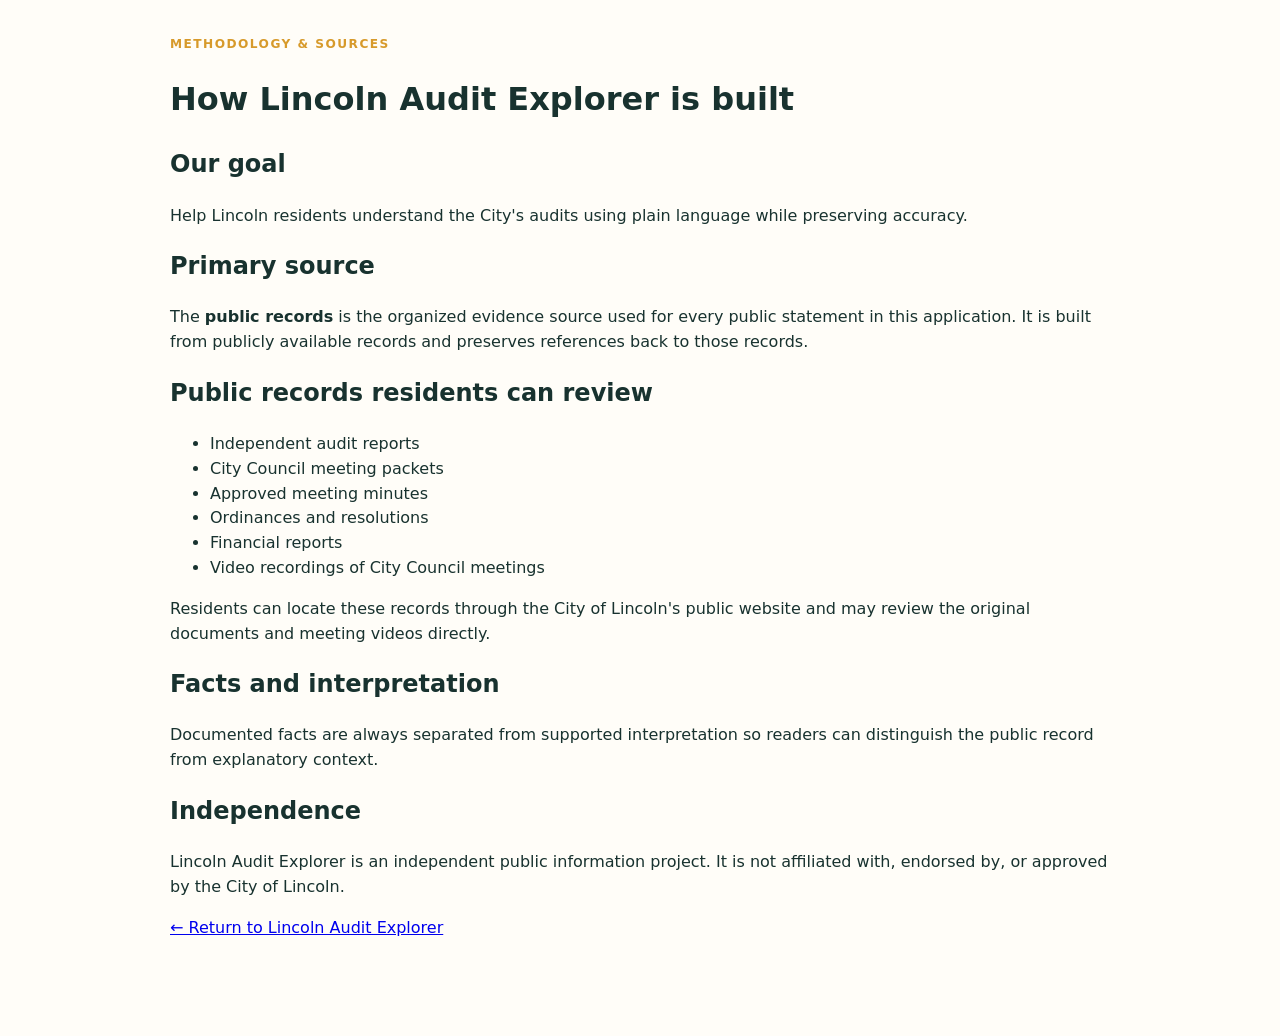
==== methodology.html @ d1f086df "Add files via upload" ====
<!doctype html>
<html lang="en"><head><meta charset="utf-8"><title>Methodology & Sources</title>
<link rel="stylesheet" href="styles.css"></head>
<body>
<main class="page-shell">
<p class="eyebrow">Methodology & Sources</p>
<h1>How Lincoln Audit Explorer is built</h1>

<h2>Our goal</h2>
<p>Help Lincoln residents understand the City's audits using plain language while preserving accuracy.</p>

<h2>Primary source</h2>
<p>The <strong>public records</strong> is the organized evidence source used for every public statement in this application. It is built from publicly available records and preserves references back to those records.</p>

<h2>Public records residents can review</h2>
<ul>
<li>Independent audit reports</li>
<li>City Council meeting packets</li>
<li>Approved meeting minutes</li>
<li>Ordinances and resolutions</li>
<li>Financial reports</li>
<li>Video recordings of City Council meetings</li>
</ul>
<p>Residents can locate these records through the City of Lincoln's public website and may review the original documents and meeting videos directly.</p>

<h2>Facts and interpretation</h2>
<p>Documented facts are always separated from supported interpretation so readers can distinguish the public record from explanatory context.</p>

<h2>Independence</h2>
<p>Lincoln Audit Explorer is an independent public information project. It is not affiliated with, endorsed by, or approved by the City of Lincoln.</p>

<p><a href="index.html">← Return to Lincoln Audit Explorer</a></p>
</main>
</body></html>
---- styles.css ----
:root{
  --ink:#18322f;--muted:#5c6d69;--paper:#fffdf8;--panel:#ffffff;--wash:#edf4f0;
  --brand:#0f5a5c;--brand-dark:#0a4547;--gold:#d79a2b;--line:#d9e2de;
  --improved:#287a50;--ongoing:#a85d12;--mixed:#74528c;--danger:#98453f;
  --shadow:0 16px 40px rgba(23,54,49,.12);--radius:20px
}
*{box-sizing:border-box}
html{scroll-behavior:smooth}
body{margin:0;font-family:Inter,ui-sans-serif,system-ui,-apple-system,"Segoe UI",sans-serif;color:var(--ink);background:var(--paper);line-height:1.55}
button,input{font:inherit}
button{cursor:pointer}
.skip-link{position:absolute;left:-9999px;top:8px;background:#fff;padding:.7rem 1rem;z-index:99}
.skip-link:focus{left:8px}
.site-header{position:sticky;top:0;background:rgba(255,253,248,.94);backdrop-filter:blur(12px);border-bottom:1px solid var(--line);z-index:10}
.header-inner{max-width:1180px;margin:auto;padding:.85rem 1.25rem;display:flex;justify-content:space-between;align-items:center;gap:1rem}
.brand{display:flex;align-items:center;gap:.7rem;color:inherit;text-decoration:none}
.brand-mark{display:grid;place-items:center;width:42px;height:42px;background:var(--brand);color:white;border-radius:13px;font-weight:800;font-size:1.25rem}
.brand strong,.brand small{display:block}.brand small{color:var(--muted);font-size:.78rem}
.header-button,footer button{border:1px solid var(--line);background:white;border-radius:999px;padding:.62rem .95rem;color:var(--brand-dark);font-weight:700}
.hero{background:linear-gradient(135deg,#0c4f51 0%,#123d3e 70%,#183331 100%);color:white;overflow:hidden;position:relative}
.hero:after{content:"";position:absolute;width:520px;height:520px;border-radius:50%;right:-190px;top:-230px;background:rgba(255,255,255,.06)}
.hero-inner{max-width:1000px;margin:auto;padding:5.6rem 1.25rem 4.6rem;position:relative;z-index:1}
.eyebrow{text-transform:uppercase;letter-spacing:.12em;font-weight:800;font-size:.76rem;color:var(--gold);margin:0 0 .55rem}
.hero h1{font-size:clamp(2.35rem,6vw,4.7rem);line-height:1.03;max-width:850px;margin:.25rem 0 1rem;letter-spacing:-.045em}
.hero-copy{font-size:clamp(1.05rem,2vw,1.35rem);max-width:700px;color:#dcebea;margin-bottom:2rem}
.search-wrap{max-width:760px}
.search-wrap label{font-weight:800;display:block;margin-bottom:.55rem}
.search-box{display:flex;align-items:center;background:white;border-radius:16px;padding:.3rem .4rem .3rem 1rem;box-shadow:var(--shadow);color:var(--ink)}
.search-box span{font-size:1.5rem;color:var(--brand)}
.search-box input{width:100%;border:0;outline:0;padding:1rem .75rem;background:transparent;font-size:1.05rem}
.search-box button{border:0;background:transparent;font-size:1.5rem;padding:.4rem .75rem;color:var(--muted)}
.trust-strip{display:flex;flex-wrap:wrap;gap:1rem 2rem;margin-top:1.3rem;color:#cce0dd;font-size:.9rem}
.section{max-width:1180px;margin:auto;padding:4.7rem 1.25rem}
.section-muted{max-width:none;background:var(--wash);padding-left:max(1.25rem,calc((100vw - 1180px)/2 + 1.25rem));padding-right:max(1.25rem,calc((100vw - 1180px)/2 + 1.25rem))}
.section-heading{display:flex;justify-content:space-between;align-items:end;gap:2rem;margin-bottom:1.7rem}
.section-heading h2,.method h2{font-size:clamp(1.75rem,3vw,2.65rem);line-height:1.1;margin:0}
.section-heading>p{max-width:430px;color:var(--muted)}
.question-grid{display:grid;grid-template-columns:repeat(3,1fr);gap:1rem}
.question-card,.topic-card{background:var(--panel);border:1px solid var(--line);border-radius:var(--radius);padding:1.35rem;text-align:left;transition:.2s ease;position:relative}
.question-card:hover,.topic-card:hover{transform:translateY(-3px);box-shadow:var(--shadow);border-color:#a7c1b9}
.question-card h3,.topic-card h3{margin:.35rem 0 .6rem;line-height:1.25}
.question-card p,.topic-card p{color:var(--muted);margin:.4rem 0}
.card-arrow{display:inline-flex;margin-top:1rem;color:var(--brand);font-weight:800}
.filters{display:flex;gap:.5rem;flex-wrap:wrap}
.filter{border:1px solid #b9cbc5;background:white;border-radius:999px;padding:.55rem .85rem;font-weight:750;color:var(--brand-dark)}
.filter.active{background:var(--brand);color:white;border-color:var(--brand)}
.topic-grid{display:grid;grid-template-columns:repeat(2,1fr);gap:1rem}
.topic-top{display:flex;justify-content:space-between;gap:1rem;align-items:start}
.status{display:inline-flex;align-items:center;gap:.35rem;border-radius:999px;padding:.35rem .6rem;font-size:.76rem;font-weight:850;white-space:nowrap}
.status:before{content:"";width:7px;height:7px;border-radius:50%;background:currentColor}
.status-improved{color:var(--improved);background:#e5f4eb}
.status-ongoing{color:var(--ongoing);background:#fff0db}
.status-mixed{color:var(--mixed);background:#f0e8f6}
.risk-line{font-size:.85rem!important;font-weight:750;color:var(--ink)!important}
.method{max-width:1180px;margin:0 auto;padding:4.7rem 1.25rem}
.method-grid{display:grid;grid-template-columns:repeat(3,1fr);gap:1rem;margin-top:1.7rem}
.method-grid article{padding:1.3rem;border-left:4px solid var(--line);background:white}
.method-grid h3{margin:.75rem 0 .3rem}.method-grid p{color:var(--muted);margin:0}
.method-icon{display:grid;place-items:center;width:38px;height:38px;border-radius:50%;font-weight:900}
.fact-icon{background:#e5f4eb;color:var(--improved)}
.interpretation-icon{background:#e7edf7;color:#385a87}
.question-icon{background:#fff0db;color:var(--ongoing)}
footer{background:#163532;color:#e8f1ef;padding:2rem max(1.25rem,calc((100vw - 1180px)/2 + 1.25rem));display:flex;justify-content:space-between;gap:2rem;align-items:center}
footer p{margin:.25rem 0;color:#bcd0cc}
dialog{border:0;border-radius:24px;box-shadow:0 25px 90px rgba(0,0,0,.3);padding:0;max-height:90vh;width:min(920px,calc(100vw - 2rem));color:var(--ink)}
dialog::backdrop{background:rgba(11,33,31,.68);backdrop-filter:blur(4px)}
.dialog-close{position:sticky;float:right;top:1rem;margin:1rem 1rem 0 0;border:0;background:#eef3f1;border-radius:50%;width:42px;height:42px;font-size:1.5rem;z-index:2}
.detail-body,.about-dialog{padding:2.2rem}
.about-dialog{max-width:700px}.about-dialog h2{font-size:2rem}.about-dialog h3{margin-top:1.5rem}
.detail-hero{padding:2.3rem 2.3rem 1.6rem;background:var(--wash);border-bottom:1px solid var(--line)}
.detail-hero h2{font-size:clamp(1.8rem,4vw,2.8rem);line-height:1.08;margin:.5rem 0}
.detail-body h3{margin-top:1.8rem}
.answer-lead{font-size:1.2rem;font-weight:760;color:var(--ink)}
.evidence-pair{display:grid;grid-template-columns:1fr 1fr;gap:1rem;margin:1.4rem 0}
.evidence-box{border-radius:16px;padding:1.1rem;border:1px solid var(--line)}
.evidence-box strong{display:block;margin-bottom:.4rem}.evidence-box p{margin:0;color:var(--muted)}
.fact-box{border-left:5px solid var(--improved)}.interpretation-box{border-left:5px solid #4b6f9e}
.timeline{list-style:none;margin:1rem 0;padding:0}
.timeline li{display:grid;grid-template-columns:90px 145px 1fr;gap:1rem;padding:1rem 0;border-bottom:1px solid var(--line)}
.timeline-year{font-weight:900}.timeline-state{font-weight:800;color:var(--brand)}
.evidence-list{background:#f7f9f8;border-radius:16px;padding:1rem 1rem 1rem 2.2rem}
.evidence-list li{margin:.45rem 0}
.notice{background:#fff8e9;border:1px solid #eed29b;border-radius:14px;padding:1rem}
.empty-state{text-align:center;padding:3rem;color:var(--muted)}
@media(max-width:800px){
 .question-grid{grid-template-columns:1fr 1fr}.topic-grid{grid-template-columns:1fr}
 .section-heading{align-items:start;flex-direction:column}.method-grid{grid-template-columns:1fr}
 .evidence-pair{grid-template-columns:1fr}.timeline li{grid-template-columns:75px 1fr}.timeline li span:last-child{grid-column:2}
}
@media(max-width:540px){
 .brand small,.header-button{display:none}.hero-inner{padding-top:3.8rem}.question-grid{grid-template-columns:1fr}
 .section{padding-top:3.5rem;padding-bottom:3.5rem}.trust-strip{display:grid;gap:.4rem}
 footer{align-items:start;flex-direction:column}.detail-body,.detail-hero,.about-dialog{padding:1.4rem}
}


/* Version 1.1 */
.compact-section{padding-top:4rem;padding-bottom:4rem}
.hero-inner{max-width:1180px}
.hero-question-grid{
  display:grid;
  grid-template-columns:repeat(3,1fr);
  gap:1rem;
  margin-top:2rem;
}
.hero-question-card{
  border:1px solid rgba(255,255,255,.18);
  background:rgba(255,255,255,.1);
  color:white;
  border-radius:18px;
  padding:1.15rem;
  text-align:left;
  min-height:132px;
  transition:.2s ease;
}
.hero-question-card:hover{
  transform:translateY(-3px);
  background:rgba(255,255,255,.16);
  border-color:rgba(255,255,255,.35);
}
.hero-question-card span{
  display:block;
  color:#cfe3df;
  font-size:.85rem;
  margin-top:.55rem;
}
.hero-question-card strong{
  display:block;
  font-size:1.08rem;
  line-height:1.25;
}
.hero-text-link{
  display:inline-block;
  margin-top:1.4rem;
  color:white;
  font-weight:800;
  text-decoration:none;
}
.overview-timeline{
  display:grid;
  grid-template-columns:repeat(5,1fr);
  gap:0;
  position:relative;
  margin-top:2rem;
}
.overview-timeline:before{
  content:"";
  position:absolute;
  top:22px;
  left:5%;
  right:5%;
  height:3px;
  background:var(--line);
}
.overview-step{
  position:relative;
  padding:0 .8rem;
  text-align:center;
}
.timeline-dot{
  width:44px;
  height:44px;
  border-radius:50%;
  display:grid;
  place-items:center;
  margin:0 auto 1rem;
  color:white;
  font-weight:900;
  position:relative;
  z-index:1;
}
.tone-concern{background:#9b413a}
.tone-progress{background:#b26c1d}
.tone-improved{background:#2f7a52}
.overview-step h3{margin:.2rem 0 .35rem;font-size:1rem}
.overview-step p{margin:0;color:var(--muted);font-size:.92rem}
.topic-icon{
  display:grid;
  place-items:center;
  width:46px;
  height:46px;
  border-radius:14px;
  background:#eef5f2;
  font-size:1.45rem;
  flex:0 0 auto;
}
.topic-title-row{
  display:flex;
  gap:.8rem;
  align-items:flex-start;
  margin:.9rem 0 .45rem;
}
.topic-title-row h3{margin:0}
.search-section{
  max-width:1180px;
  margin:auto;
  padding:4.7rem 1.25rem;
}
.search-section h2{font-size:clamp(1.75rem,3vw,2.65rem);margin:.2rem 0 .5rem}
.search-section>div:first-child{max-width:760px}
.search-results{margin-top:2rem}
.search-results h3{margin-bottom:1rem}
.search-section .search-box{border:1px solid var(--line)}
.search-section .search-wrap{margin-top:1.4rem}
.detail-actions{
  display:flex;
  flex-wrap:wrap;
  gap:.7rem;
  margin-top:1.8rem;
}
.detail-actions a{
  display:inline-flex;
  align-items:center;
  text-decoration:none;
  border:1px solid var(--line);
  border-radius:999px;
  padding:.65rem .9rem;
  color:var(--brand);
  font-weight:800;
}
@media(max-width:900px){
  .hero-question-grid{grid-template-columns:1fr 1fr}
  .overview-timeline{grid-template-columns:1fr;gap:1rem}
  .overview-timeline:before{display:none}
  .overview-step{
    text-align:left;
    display:grid;
    grid-template-columns:50px 1fr;
    gap:.75rem;
    padding:0;
  }
  .timeline-dot{margin:0}
}
@media(max-width:540px){
  .hero-question-grid{grid-template-columns:1fr}
}


/* V1.2 Branding */
.site-header{
  box-shadow:0 2px 10px rgba(0,0,0,.04);
}
.brand-mark{
  width:54px;
  height:54px;
  font-size:1.5rem;
  border-radius:16px;
}
.brand-title{
  font-size:1.55rem;
  line-height:1.05;
  letter-spacing:-.02em;
}
.brand-tagline{
  font-size:.95rem !important;
  color:#55716b !important;
  margin-top:.2rem;
}
.header-inner{
  padding:1rem 1.5rem;
}
.hero h1{
  max-width:900px;
}
.hero-copy{
  font-size:1.25rem;
  max-width:760px;
}
.hero-question-card strong{
  font-size:1.18rem;
}
.hero-question-card{
  min-height:145px;
}


/* Version 1.6 — dedicated question and topic pages */
.page-view{
  background:var(--paper);
  min-height:70vh;
}
.page-shell{
  max-width:980px;
  margin:0 auto;
  padding:2.2rem 1.25rem 5rem;
}
.breadcrumb{
  display:flex;
  gap:.55rem;
  align-items:center;
  color:var(--muted);
  font-size:.92rem;
  margin-bottom:2rem;
}
.breadcrumb a{
  color:var(--brand);
  font-weight:800;
  text-decoration:none;
}
.article-hero{
  padding:1.5rem 0 2rem;
  border-bottom:1px solid var(--line);
}
.article-hero h1{
  font-size:clamp(2.4rem,6vw,4.5rem);
  line-height:1.04;
  letter-spacing:-.045em;
  margin:.35rem 0 1rem;
  max-width:900px;
}
.article-lead{
  font-size:clamp(1.12rem,2vw,1.35rem);
  color:var(--muted);
  max-width:780px;
  margin:0;
}
.article-body{
  padding-top:1.5rem;
}
.answer-section{
  padding:1.2rem 0;
}
.answer-section h2{
  font-size:1.45rem;
  line-height:1.2;
  margin:0 0 .65rem;
}
.answer-section p{
  font-size:1.05rem;
  color:#344b47;
}
.answer-highlight{
  margin:1rem 0;
  padding:1.35rem 1.45rem;
  border-radius:18px;
  background:#edf5f1;
  border-left:5px solid var(--brand);
}
.answer-highlight p{
  font-size:1.18rem;
  font-weight:700;
  color:var(--ink);
  margin:.3rem 0;
}
.split-section{
  display:grid;
  grid-template-columns:1fr 1fr;
  gap:1rem;
}
.split-section>div{
  background:white;
  border:1px solid var(--line);
  border-radius:16px;
  padding:1.15rem;
}
.topic-page-meta{
  display:flex;
  gap:.75rem;
  align-items:center;
  font-weight:800;
  color:var(--muted);
  margin-top:1rem;
}
.related-section{
  margin-top:1rem;
}
.related-links{
  display:grid;
  grid-template-columns:1fr 1fr;
  gap:.7rem;
}
.related-links button{
  background:white;
  border:1px solid var(--line);
  border-radius:14px;
  padding:1rem;
  text-align:left;
  color:var(--ink);
  font-weight:800;
  display:flex;
  justify-content:space-between;
  gap:1rem;
  transition:.2s ease;
}
.related-links button:hover{
  transform:translateY(-2px);
  box-shadow:var(--shadow);
  border-color:#a7c1b9;
}
.related-links span{
  color:var(--brand);
}
@media(max-width:700px){
  .split-section,.related-links{grid-template-columns:1fr}
  .article-hero h1{font-size:2.4rem}
}


/* Version 1.7 — beautiful topic page */
.topic-overview-card{
  display:grid;
  grid-template-columns:auto 1fr auto;
  gap:1.2rem;
  align-items:center;
  margin:1.2rem 0 1.8rem;
  padding:1.35rem;
  border-radius:22px;
  background:linear-gradient(135deg,#edf5f1 0%,#f8fbf9 100%);
  border:1px solid var(--line);
}
.topic-overview-icon{
  width:76px;
  height:76px;
  display:grid;
  place-items:center;
  border-radius:22px;
  background:white;
  font-size:2.2rem;
  box-shadow:0 10px 26px rgba(23,54,49,.09);
}
.topic-overview-copy p{
  margin:.7rem 0 0;
  font-size:1.15rem;
  color:#304844;
}
.topic-risk-panel{
  min-width:120px;
  padding:1rem 1.1rem;
  border-radius:18px;
  background:var(--brand);
  color:white;
  text-align:center;
}
.topic-risk-panel span{
  display:block;
  font-size:.76rem;
  text-transform:uppercase;
  letter-spacing:.08em;
  opacity:.8;
}
.topic-risk-panel strong{
  display:block;
  margin-top:.25rem;
  font-size:1.5rem;
}
.topic-snapshot-grid{
  display:grid;
  grid-template-columns:repeat(3,1fr);
  gap:1rem;
  margin:1.8rem 0 2.2rem;
}
.topic-snapshot-grid article{
  min-height:220px;
  padding:1.35rem;
  border-radius:20px;
  border:1px solid var(--line);
  background:white;
  box-shadow:0 10px 28px rgba(23,54,49,.06);
}
.topic-snapshot-grid h2{
  margin:.35rem 0 .65rem;
  font-size:1.25rem;
}
.topic-snapshot-grid p{
  margin:0;
  color:#405651;
}
.snapshot-kicker{
  font-size:.72rem;
  text-transform:uppercase;
  letter-spacing:.1em;
  font-weight:900;
  color:var(--brand);
}
.snapshot-improved{
  border-top:5px solid var(--improved) !important;
}
.snapshot-attention{
  border-top:5px solid var(--ongoing) !important;
}
.topic-proof-section,
.topic-timeline-section,
.topic-evidence-section{
  padding:2.2rem 0;
  border-top:1px solid var(--line);
}
.section-title-row{
  display:flex;
  justify-content:space-between;
  align-items:end;
  gap:2rem;
  margin-bottom:1.2rem;
}
.section-title-row h2{
  margin:0;
  font-size:1.8rem;
}
.section-title-row>p{
  max-width:420px;
  color:var(--muted);
  margin:0;
}
.evidence-pair-featured .evidence-box{
  position:relative;
  padding:1.4rem 1.4rem 1.4rem 4rem;
  min-height:170px;
}
.proof-label{
  position:absolute;
  left:1.2rem;
  top:1.25rem;
  width:34px;
  height:34px;
  border-radius:50%;
  display:grid;
  place-items:center;
  font-weight:900;
}
.fact-box .proof-label{
  background:#e5f4eb;
  color:var(--improved);
}
.interpretation-box .proof-label{
  background:#e7edf7;
  color:#385a87;
}
.topic-timeline{
  list-style:none;
  margin:0;
  padding:0;
  position:relative;
}
.topic-timeline:before{
  content:"";
  position:absolute;
  left:22px;
  top:24px;
  bottom:24px;
  width:3px;
  background:var(--line);
}
.topic-timeline li{
  display:grid;
  grid-template-columns:46px 110px 1fr;
  gap:1rem;
  align-items:start;
  position:relative;
  margin-bottom:1rem;
}
.topic-timeline-marker{
  width:46px;
  height:46px;
  border-radius:50%;
  display:grid;
  place-items:center;
  background:var(--brand);
  color:white;
  font-weight:900;
  z-index:1;
}
.topic-timeline-year{
  padding-top:.75rem;
  font-weight:900;
  color:var(--ink);
}
.topic-timeline-card{
  padding:1rem 1.1rem;
  border:1px solid var(--line);
  border-radius:16px;
  background:white;
}
.topic-timeline-card strong{
  color:var(--brand);
}
.topic-timeline-card p{
  margin:.35rem 0 0;
  color:var(--muted);
}
.evidence-card-grid{
  display:grid;
  grid-template-columns:repeat(2,1fr);
  gap:.8rem;
}
.evidence-source-card{
  display:grid;
  grid-template-columns:42px 1fr;
  gap:.8rem;
  align-items:start;
  padding:1rem;
  border:1px solid var(--line);
  border-radius:16px;
  background:#f9fbfa;
}
.evidence-number{
  display:grid;
  place-items:center;
  width:42px;
  height:42px;
  border-radius:12px;
  background:#e8f2ee;
  color:var(--brand);
  font-size:.8rem;
  font-weight:900;
}
.evidence-source-card p{
  margin:.15rem 0 0;
  color:#344b47;
}
.topic-related-section{
  padding-top:2.2rem;
  border-top:1px solid var(--line);
}
.topic-footer-note{
  margin-top:2rem;
  padding:1rem 1.2rem;
  border-radius:16px;
  background:#173f3b;
  color:white;
}
.topic-footer-note strong{
  display:block;
  margin-bottom:.25rem;
}
.topic-footer-note p{
  margin:0;
  color:#d6e4e1;
}
@media(max-width:800px){
  .topic-snapshot-grid{grid-template-columns:1fr}
  .topic-snapshot-grid article{min-height:auto}
  .evidence-card-grid{grid-template-columns:1fr}
  .section-title-row{align-items:start;flex-direction:column;gap:.6rem}
}
@media(max-width:620px){
  .topic-overview-card{
    grid-template-columns:auto 1fr;
  }
  .topic-risk-panel{
    grid-column:1/-1;
    width:100%;
  }
  .topic-timeline li{
    grid-template-columns:46px 1fr;
  }
  .topic-timeline-year{
    padding-top:.7rem;
  }
  .topic-timeline-card{
    grid-column:2;
  }
}


/* Version 1.8 — direct workbook evidence connection */
.evidence-source-button{
  width:100%;
  text-align:left;
  cursor:pointer;
  font:inherit;
  grid-template-columns:42px 1fr auto !important;
  transition:.2s ease;
}
.evidence-source-button:hover{
  transform:translateY(-3px);
  border-color:#9dbbb2;
  box-shadow:0 12px 28px rgba(23,54,49,.1);
}
.evidence-card-copy{
  display:flex;
  flex-direction:column;
  gap:.2rem;
}
.evidence-card-copy strong{
  color:var(--ink);
}
.evidence-card-copy>span:last-child{
  color:var(--muted);
  font-size:.84rem;
}
.evidence-type{
  color:var(--brand);
  font-size:.72rem;
  text-transform:uppercase;
  letter-spacing:.08em;
  font-weight:900;
}
.evidence-open{
  color:var(--brand);
  font-size:1.25rem;
  font-weight:900;
  align-self:center;
}
.evidence-detail-card{
  margin:1.2rem 0 2rem;
  padding:1.5rem;
  border-radius:22px;
  border:1px solid var(--line);
  background:linear-gradient(135deg,#edf5f1,#ffffff);
}
.evidence-detail-heading{
  display:flex;
  gap:1rem;
  align-items:center;
}
.evidence-detail-heading h2{
  margin:.2rem 0 0;
  font-size:1.55rem;
}
.evidence-detail-icon{
  display:grid;
  place-items:center;
  width:58px;
  height:58px;
  border-radius:17px;
  background:var(--brand);
  color:white;
  font-size:1.5rem;
  font-weight:900;
}
.workbook-locator{
  display:grid;
  grid-template-columns:1.4fr 1fr 1fr;
  gap:.75rem;
  margin:1.4rem 0;
}
.workbook-locator>div{
  padding:1rem;
  border-radius:15px;
  background:white;
  border:1px solid var(--line);
  overflow-wrap:anywhere;
}
.workbook-locator span{
  display:block;
  color:var(--muted);
  font-size:.73rem;
  text-transform:uppercase;
  letter-spacing:.07em;
  font-weight:850;
}
.workbook-locator strong{
  display:block;
  margin-top:.3rem;
}
.evidence-action-row{
  display:flex;
  flex-wrap:wrap;
  gap:.7rem;
}
.primary-evidence-button,
.secondary-evidence-button,
.back-to-topic-button{
  display:inline-flex;
  align-items:center;
  justify-content:center;
  border-radius:999px;
  padding:.75rem 1rem;
  font-weight:850;
  text-decoration:none;
  font:inherit;
  cursor:pointer;
}
.primary-evidence-button{
  background:var(--brand);
  color:white;
  border:1px solid var(--brand);
}
.secondary-evidence-button,
.back-to-topic-button{
  background:white;
  color:var(--brand);
  border:1px solid var(--line);
}
.workbook-status{
  margin-top:1rem;
  padding:.9rem 1rem;
  border-radius:14px;
  font-size:.92rem;
}
.workbook-status.checking{
  background:#edf2f7;
  color:#456;
}
.workbook-status.available{
  background:#e5f4eb;
  color:#246442;
}
.workbook-status.missing{
  background:#fff0db;
  color:#805018;
}
.workbook-status code{
  background:rgba(255,255,255,.65);
  padding:.1rem .3rem;
  border-radius:5px;
}
.evidence-instructions{
  margin:1.5rem 0;
  padding:1.35rem;
  border:1px solid var(--line);
  border-radius:18px;
  background:white;
}
.evidence-instructions h2{
  margin-top:0;
}
.evidence-instructions li{
  margin:.55rem 0;
}
@media(max-width:760px){
  .workbook-locator{grid-template-columns:1fr}
}


/* Version 1.9 */
.site-disclaimer{
  background:#f6f8f7;
  border-top:1px solid var(--line);
}
.site-disclaimer-inner{
  max-width:1180px;
  margin:0 auto;
  padding:.9rem 1.25rem 1.3rem;
}
.site-disclaimer p{
  margin:0;
  font-size:.9rem;
  color:#556864;
}


/* Version 2.0 — clearer evidence language and audit/post-audit separation */
.audit-overview-timeline{
  grid-template-columns:repeat(4,1fr);
}
.post-audit-overview{
  margin-top:3.2rem;
  padding-top:2.4rem;
  border-top:1px solid var(--line);
}
.post-audit-heading{
  margin-bottom:1.2rem;
}
.documented-updates-overview{
  display:grid;
  grid-template-columns:1fr 1fr;
  gap:1rem;
}
.documented-update-card{
  display:grid;
  grid-template-columns:88px 1fr;
  gap:1rem;
  padding:1.2rem;
  border:1px solid var(--line);
  border-radius:18px;
  background:#f8fbf9;
}
.documented-update-year{
  display:grid;
  place-items:center;
  min-height:72px;
  border-radius:15px;
  background:var(--brand);
  color:white;
  font-size:1.15rem;
  font-weight:900;
}
.documented-update-card h3{
  margin:.1rem 0 .35rem;
}
.documented-update-card p{
  margin:0;
  color:var(--muted);
}
.post-audit-updates-section{
  padding:2.2rem 0;
  border-top:1px solid var(--line);
}
.post-audit-update-list{
  display:grid;
  grid-template-columns:1fr 1fr;
  gap:1rem;
}
.post-audit-update{
  display:grid;
  grid-template-columns:76px 1fr;
  gap:1rem;
  padding:1.15rem;
  border:1px solid var(--line);
  border-radius:18px;
  background:#f8fbf9;
}
.post-audit-year{
  display:grid;
  place-items:center;
  min-height:68px;
  border-radius:14px;
  background:#e5f1ec;
  color:var(--brand);
  font-weight:900;
}
.post-audit-update h3{
  margin:.1rem 0 .35rem;
  font-size:1.05rem;
}
.post-audit-update p{
  margin:0;
  color:var(--muted);
}
.update-not-linked{
  background:#fbfbfa;
  border-style:dashed;
}
.update-not-linked .post-audit-year{
  background:#f0f1ef;
  color:#6e7773;
}
.evidence-reference-grid{
  display:grid;
  grid-template-columns:1.4fr 1fr 1fr 1fr;
  gap:.75rem;
  margin:1.4rem 0;
}
.evidence-reference-grid>div{
  padding:1rem;
  border-radius:15px;
  background:white;
  border:1px solid var(--line);
  overflow-wrap:anywhere;
}
.evidence-reference-grid span{
  display:block;
  color:var(--muted);
  font-size:.73rem;
  text-transform:uppercase;
  letter-spacing:.07em;
  font-weight:850;
}
.evidence-reference-grid strong{
  display:block;
  margin-top:.3rem;
}
.public-records-note,
.public-records-verification{
  margin-top:1.5rem;
  padding:1.2rem 1.3rem;
  border-radius:18px;
  border:1px solid #d8e6e0;
  background:#f3f8f5;
}
.public-records-note p,
.public-records-verification p{
  margin:.45rem 0 0;
  color:#405651;
}
.public-records-verification h2{
  margin:.2rem 0 .6rem;
}
@media(max-width:800px){
  .audit-overview-timeline{grid-template-columns:1fr}
  .documented-updates-overview,
  .post-audit-update-list{grid-template-columns:1fr}
  .evidence-reference-grid{grid-template-columns:1fr 1fr}
}
@media(max-width:540px){
  .documented-update-card,
  .post-audit-update{grid-template-columns:1fr}
  .evidence-reference-grid{grid-template-columns:1fr}
}


/* Version 2.3.1 — Supporting Public Records page only */
.public-records-intro{
  margin:1.2rem 0 1.8rem;
  padding:1.1rem 1.25rem;
  border-radius:16px;
  background:#edf5f1;
  border-left:5px solid var(--brand);
}
.public-records-intro p{
  margin:0;
  font-size:1.1rem;
  font-weight:700;
}
.public-records-group{
  padding:1.6rem 0;
  border-top:1px solid var(--line);
}
.public-record-list{
  display:grid;
  grid-template-columns:1fr 1fr;
  gap:1rem;
}
.public-record-card{
  display:grid;
  grid-template-columns:52px 1fr;
  gap:1rem;
  padding:1.15rem;
  border:1px solid var(--line);
  border-radius:18px;
  background:white;
}
.public-record-icon{
  width:52px;
  height:52px;
  display:grid;
  place-items:center;
  border-radius:15px;
  background:#e7f1ed;
  color:var(--brand);
  font-size:1.3rem;
  font-weight:900;
}
.public-record-card h3{
  margin:.2rem 0 .35rem;
  font-size:1.08rem;
}
.public-record-card p{
  margin:0;
  color:var(--muted);
}
.public-records-verification ul{
  margin:.8rem 0 1rem 1.25rem;
}
.public-records-verification li{
  margin:.35rem 0;
}
@media(max-width:700px){
  .public-record-list{grid-template-columns:1fr}
}


/* Version 2.4 — resident-language smart search */
.search-guide-card{
  margin:0 0 1.3rem;
  padding:1.25rem 1.35rem;
  border-radius:18px;
  background:linear-gradient(135deg,#edf5f1,#f9fbfa);
  border:1px solid #cfe0d9;
  border-left:6px solid var(--brand);
}
.search-guide-card h3{
  margin:.2rem 0 .55rem;
  font-size:1.35rem;
}
.search-guide-card p:last-child{
  margin:0;
  color:#344b47;
  font-size:1.02rem;
}
.search-results>.question-grid:empty,
.search-results>.topic-grid:empty{
  display:none;
}
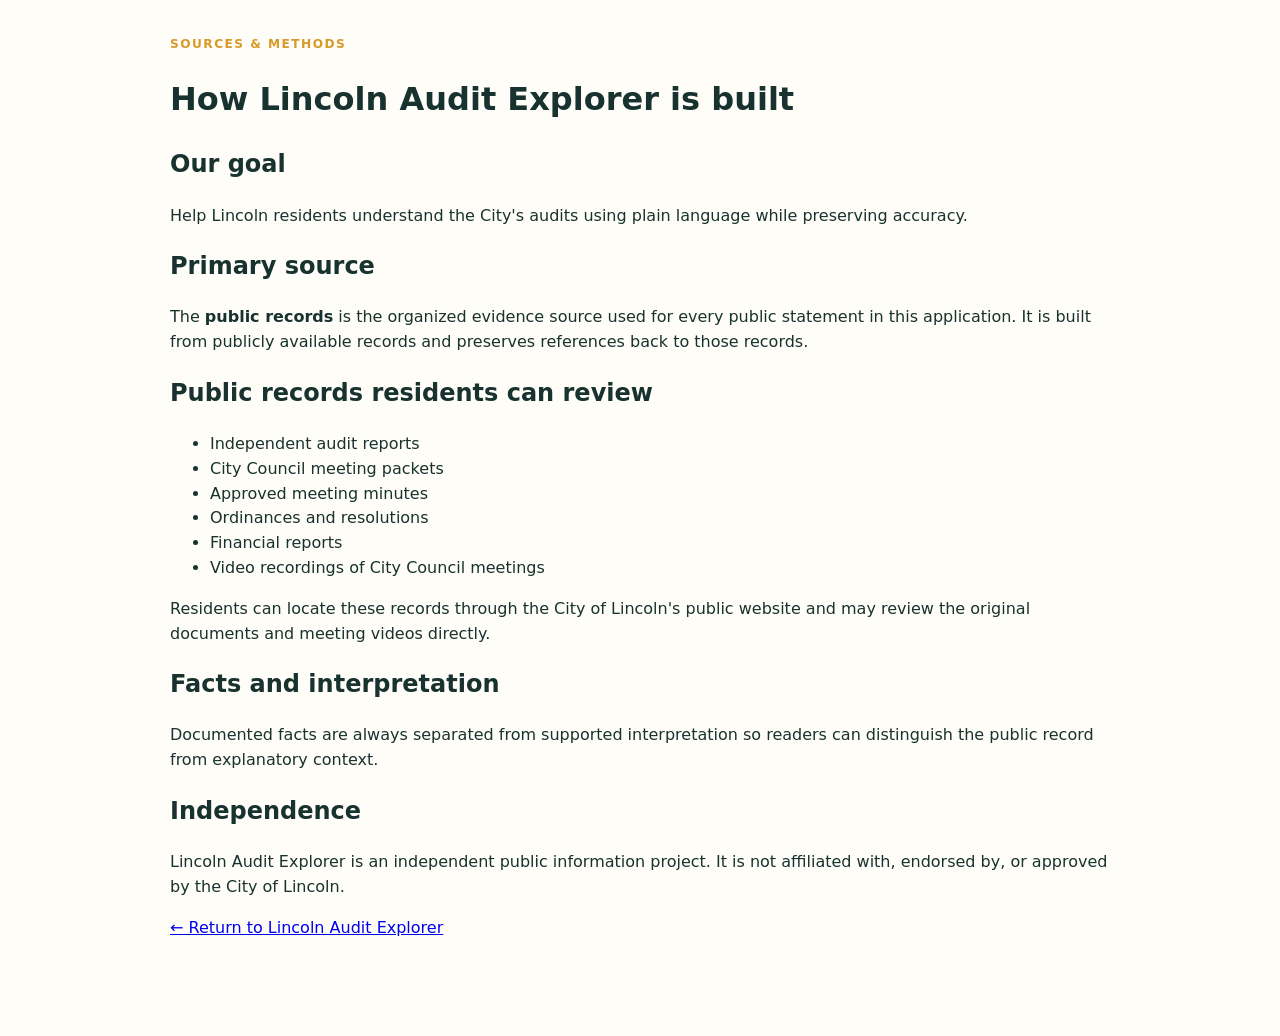
==== commit 9d0391f0: "Add files via upload" ====
--- a/methodology.html
+++ b/methodology.html
@@ -1,9 +1,9 @@
 <!doctype html>
-<html lang="en"><head><meta charset="utf-8"><title>Methodology & Sources</title>
+<html lang="en"><head><meta charset="utf-8"><title>Sources & Methods</title>
 <link rel="stylesheet" href="styles.css"></head>
 <body>
 <main class="page-shell">
-<p class="eyebrow">Methodology & Sources</p>
+<p class="eyebrow">Sources & Methods</p>
 <h1>How Lincoln Audit Explorer is built</h1>
 
 <h2>Our goal</h2>
--- a/styles.css
+++ b/styles.css
@@ -1053,3 +1053,376 @@
 .search-results>.topic-grid:empty{
   display:none;
 }
+
+
+/* Version 2.4.2 — subtle click cues on landing-page questions */
+.hero-question-instruction{
+  margin:.15rem 0 1rem;
+  color:#d7e7e3;
+  font-size:.95rem;
+}
+.hero-question-card{
+  display:flex;
+  flex-direction:column;
+  align-items:flex-start;
+}
+.hero-card-cta{
+  margin-top:auto !important;
+  padding-top:1rem;
+  color:#ffffff !important;
+  font-size:.9rem !important;
+  font-weight:800 !important;
+  opacity:.82;
+  transition:opacity .2s ease, transform .2s ease;
+}
+.hero-question-card:hover .hero-card-cta,
+.hero-question-card:focus-visible .hero-card-cta{
+  opacity:1;
+  transform:translateX(3px);
+}
+
+
+/* Version 2.5 — Audit Year Summaries */
+.audit-year-section{
+  padding-top:4.4rem;
+  padding-bottom:4.4rem;
+}
+.audit-year-grid{
+  display:grid;
+  grid-template-columns:repeat(4,1fr);
+  gap:1rem;
+}
+.audit-year-card{
+  position:relative;
+  min-height:300px;
+  padding:1.3rem;
+  border:1px solid var(--line);
+  border-radius:20px;
+  background:white;
+  text-align:left;
+  display:flex;
+  flex-direction:column;
+  align-items:flex-start;
+  transition:.2s ease;
+  overflow:hidden;
+}
+.audit-year-card:hover,
+.audit-year-card:focus-visible{
+  transform:translateY(-4px);
+  box-shadow:var(--shadow);
+  border-color:#a7c1b9;
+}
+.audit-year-number{
+  position:absolute;
+  right:1rem;
+  top:.85rem;
+  font-size:2.1rem;
+  font-weight:900;
+  color:#e5ece9;
+}
+.audit-year-date{
+  display:inline-flex;
+  padding:.35rem .6rem;
+  border-radius:999px;
+  background:#e7f1ed;
+  color:var(--brand);
+  font-size:.77rem;
+  font-weight:900;
+  text-transform:uppercase;
+  letter-spacing:.06em;
+}
+.audit-year-card h3{
+  margin:1.1rem 0 .7rem;
+  font-size:1.3rem;
+  line-height:1.2;
+}
+.audit-year-card p{
+  margin:0;
+  color:var(--muted);
+}
+.audit-year-cta{
+  margin-top:auto;
+  padding-top:1.2rem;
+  color:var(--brand);
+  font-weight:850;
+}
+.audit-page-snapshot{
+  display:grid;
+  grid-template-columns:1fr 170px;
+  gap:1rem;
+  margin:1.2rem 0 1.8rem;
+}
+.audit-snapshot-main{
+  padding:1.35rem;
+  border-radius:20px;
+  background:#edf5f1;
+  border-left:5px solid var(--brand);
+}
+.audit-snapshot-label{
+  display:block;
+  color:var(--brand);
+  font-size:.75rem;
+  font-weight:900;
+  text-transform:uppercase;
+  letter-spacing:.08em;
+}
+.audit-snapshot-main p{
+  margin:.55rem 0 0;
+  font-size:1.18rem;
+  font-weight:720;
+  color:var(--ink);
+}
+.audit-snapshot-count{
+  display:flex;
+  flex-direction:column;
+  justify-content:center;
+  align-items:center;
+  padding:1rem;
+  border-radius:20px;
+  background:var(--brand);
+  color:white;
+  text-align:center;
+}
+.audit-snapshot-count strong{
+  font-size:3rem;
+  line-height:1;
+}
+.audit-snapshot-count span{
+  margin-top:.45rem;
+  font-size:.88rem;
+}
+.audit-why-card,
+.audit-next-card{
+  padding:1.25rem 1.35rem;
+  border-radius:18px;
+  border:1px solid var(--line);
+  background:white;
+}
+.audit-key-points{
+  list-style:none;
+  margin:0;
+  padding:0;
+  display:grid;
+  gap:.65rem;
+}
+.audit-key-points li{
+  position:relative;
+  padding:1rem 1rem 1rem 2.8rem;
+  border:1px solid var(--line);
+  border-radius:15px;
+  background:#fafcfb;
+}
+.audit-key-points li:before{
+  content:"✓";
+  position:absolute;
+  left:1rem;
+  top:1rem;
+  width:22px;
+  height:22px;
+  display:grid;
+  place-items:center;
+  border-radius:50%;
+  background:#e5f4eb;
+  color:var(--improved);
+  font-weight:900;
+}
+.audit-navigation{
+  display:grid;
+  grid-template-columns:1fr 1fr;
+  gap:.8rem;
+}
+.audit-navigation button{
+  border:1px solid var(--line);
+  border-radius:16px;
+  background:white;
+  padding:1rem;
+  text-align:left;
+  color:var(--ink);
+}
+.audit-navigation button:last-child{
+  text-align:right;
+}
+.audit-navigation span,
+.audit-navigation strong{
+  display:block;
+}
+.audit-navigation span{
+  color:var(--brand);
+  font-size:.82rem;
+  font-weight:850;
+}
+.audit-navigation strong{
+  margin-top:.25rem;
+  font-size:1.1rem;
+}
+@media(max-width:980px){
+  .audit-year-grid{grid-template-columns:1fr 1fr}
+}
+@media(max-width:650px){
+  .audit-year-grid{grid-template-columns:1fr}
+  .audit-year-card{min-height:auto}
+  .audit-page-snapshot{grid-template-columns:1fr}
+  .audit-navigation{grid-template-columns:1fr}
+  .audit-navigation button:last-child{text-align:left}
+}
+
+
+/* Version 2.6 — neutral city leadership context */
+.audit-leadership-section{
+  margin-top:1rem;
+}
+.leadership-details{
+  border:1px solid var(--line);
+  border-radius:18px;
+  background:#fbfcfb;
+  overflow:hidden;
+}
+.leadership-details summary{
+  list-style:none;
+  display:flex;
+  justify-content:space-between;
+  align-items:center;
+  gap:1rem;
+  padding:1.15rem 1.25rem;
+  cursor:pointer;
+}
+.leadership-details summary::-webkit-details-marker{
+  display:none;
+}
+.leadership-details summary strong,
+.leadership-details summary small{
+  display:block;
+}
+.leadership-details summary strong{
+  font-size:1.15rem;
+  color:var(--ink);
+}
+.leadership-details summary small{
+  margin-top:.2rem;
+  color:var(--muted);
+  font-size:.83rem;
+}
+.details-arrow{
+  color:var(--brand);
+  font-size:1.35rem;
+  transition:transform .2s ease;
+}
+.leadership-details[open] .details-arrow{
+  transform:rotate(180deg);
+}
+.leadership-content{
+  padding:0 1.25rem 1.25rem;
+  border-top:1px solid var(--line);
+}
+.leadership-context{
+  margin:1rem 0;
+  padding:.9rem 1rem;
+  border-radius:14px;
+  background:#eef5f2;
+  color:#405651;
+}
+.leadership-period{
+  padding:1rem 0;
+  border-top:1px solid var(--line);
+}
+.leadership-period:first-of-type{
+  border-top:0;
+}
+.leadership-period h3{
+  margin:0 0 .8rem;
+  font-size:1.05rem;
+}
+.leadership-grid{
+  display:grid;
+  grid-template-columns:minmax(180px,.7fr) 1.3fr;
+  gap:1rem;
+}
+.leadership-grid>div{
+  padding:1rem;
+  border:1px solid var(--line);
+  border-radius:14px;
+  background:white;
+}
+.leadership-role{
+  display:block;
+  margin-bottom:.35rem;
+  color:var(--brand);
+  font-size:.72rem;
+  font-weight:900;
+  text-transform:uppercase;
+  letter-spacing:.07em;
+}
+.leadership-grid ul{
+  margin:.3rem 0 0 1.1rem;
+  padding:0;
+}
+.leadership-grid li{
+  margin:.25rem 0;
+}
+.leadership-note{
+  margin:.75rem 0 0;
+  color:var(--muted);
+  font-size:.9rem;
+}
+.leadership-clarifier{
+  margin:1rem 0 0;
+  padding:.9rem 1rem;
+  border-radius:14px;
+  background:#fff6e8;
+  color:#68491c;
+  font-size:.92rem;
+}
+@media(max-width:650px){
+  .leadership-grid{grid-template-columns:1fr}
+}
+
+
+/* Version 2.7 — clearer two-year audit periods and cleaner context */
+.audit-period-note{
+  display:flex;
+  align-items:flex-start;
+  gap:.7rem;
+  margin:0 0 1.25rem;
+  padding:.95rem 1.05rem;
+  border-radius:15px;
+  background:#f1f6f4;
+  border:1px solid #d8e5e0;
+  color:#405651;
+}
+.audit-period-note strong{
+  flex:0 0 auto;
+  color:var(--ink);
+}
+.audit-period-note span{
+  line-height:1.45;
+}
+.audit-period-explainer{
+  display:flex;
+  flex-direction:column;
+  gap:.25rem;
+  margin:0 0 1.3rem;
+  padding:.9rem 1rem;
+  border-radius:14px;
+  background:#f7f9f8;
+  border:1px solid var(--line);
+}
+.audit-period-explainer strong{
+  color:var(--ink);
+}
+.audit-period-explainer span{
+  color:var(--muted);
+}
+.fact-interpretation-heading{
+  display:block;
+}
+.leadership-details summary small,
+.leadership-context,
+.leadership-clarifier{
+  display:none !important;
+}
+@media(max-width:650px){
+  .audit-period-note{
+    flex-direction:column;
+    gap:.25rem;
+  }
+}
